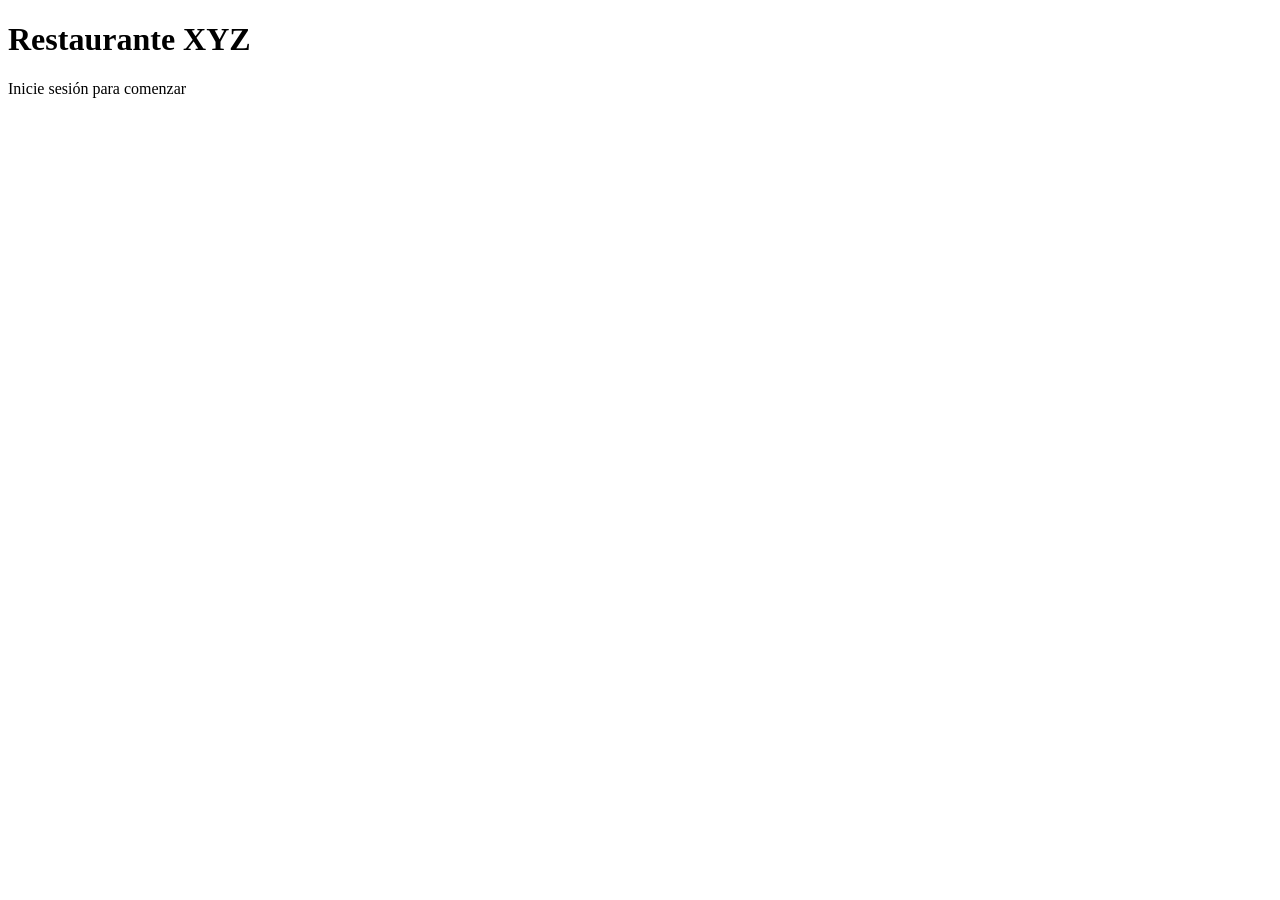
==== paginas/mesas.html @ ae265b96 "TalianaAguirre: [Estructura microservicio auth]" ====
<!DOCTYPE html>
<html lang="en">
<head>
    <meta charset="UTF-8">
    <meta name="viewport" content="width=device-width, initial-scale=1.0">
    <title>Mesas</title>
    <link rel="stylesheet" href="css\general.css">
    <link rel="stylesheet" href="css\mesas.css">
</head>
<body>
    
    <header class="header">
        <h1>Restaurante XYZ</h1>
        <p class="subtitulo"> Inicie sesión para comenzar</p>
    </header>
    
</body>
</html>
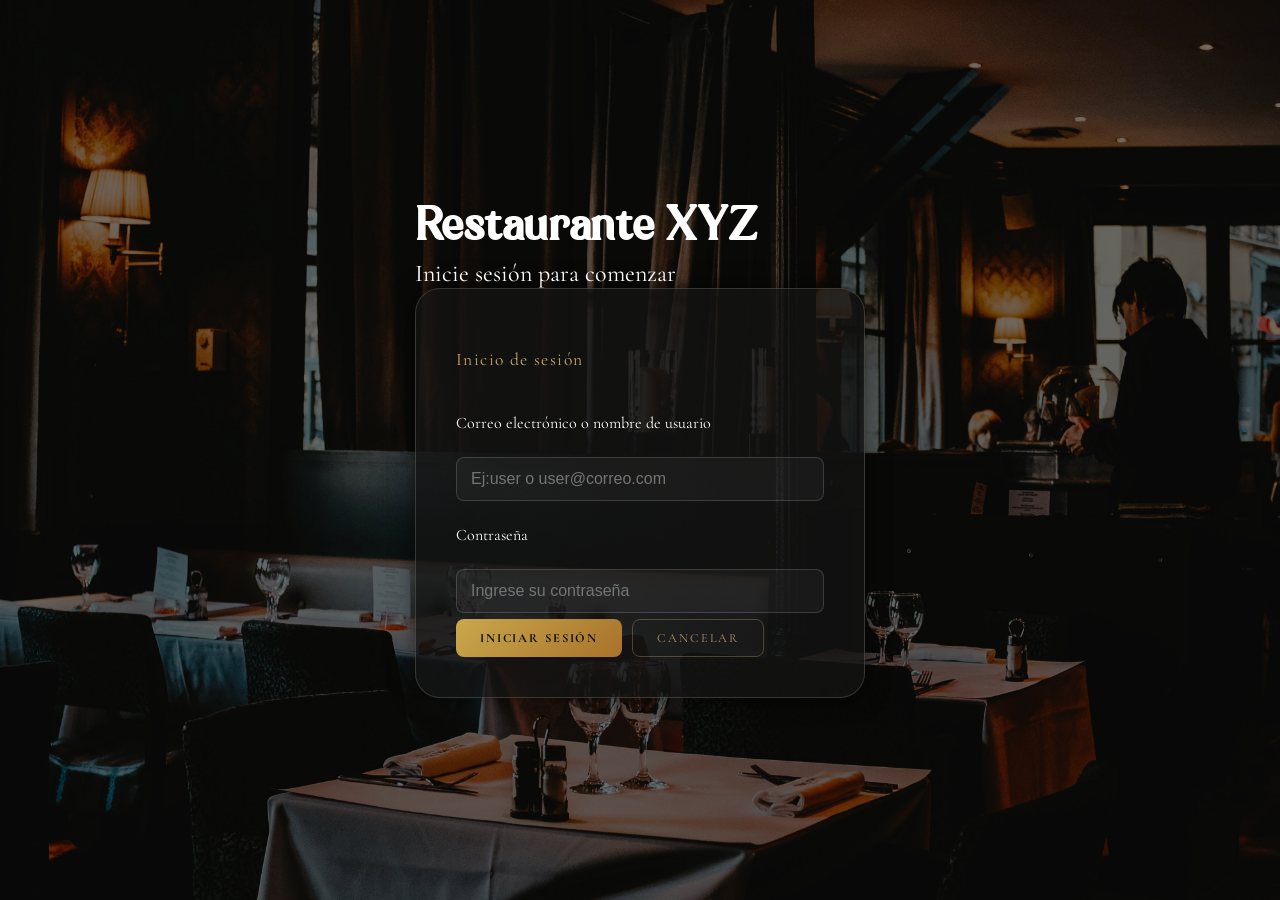
==== commit 38fe3e6d: "TalianaAguirre:[Creación archivos js]" ====
--- a/paginas/mesas.html
+++ b/paginas/mesas.html
@@ -1,18 +1,82 @@
 <!DOCTYPE html>
-<html lang="en">
+<html lang="es">
 <head>
     <meta charset="UTF-8">
     <meta name="viewport" content="width=device-width, initial-scale=1.0">
     <title>Mesas</title>
-    <link rel="stylesheet" href="css\general.css">
-    <link rel="stylesheet" href="css\mesas.css">
+    <link rel="stylesheet" href="../css/general.css">
+    <link rel="stylesheet" href="../css/dashboard.css">
+    <link rel="stylesheet" href="../css/mesas.css">
 </head>
-<body>
-    
-    <header class="header">
-        <h1>Restaurante XYZ</h1>
-        <p class="subtitulo"> Inicie sesión para comenzar</p>
-    </header>
-    
+<body class="interior">
+
+    <nav class="navbar">
+        <span class="navbar-marca">Restaurante XYZ</span>
+        <div class="navbar-links">
+            <a href="mesas.html" class="activo">Mesas</a>
+            <a href="reservas.html">Reservas</a>
+            <a href="productos.html">Productos</a>
+            <a href="pedidos.html">Pedidos</a>
+        </div>
+        <button class="btn-logout" id="btnLogout">Cerrar sesión</button>
+    </nav>
+
+    <main class="pagina-main">
+
+        <div class="pagina-header">
+            <h1>Mesas</h1>
+            <button class="btn-dorado" id="btnNueva">+ Nueva mesa</button>
+        </div>
+
+        <div class="contenido-pagina">
+
+            <form name="mesaForm" class="formulario-interno" id="mesaForm">
+                <h2 class="form-titulo">Guardar mesa</h2>
+                <div class="campo">
+                    <label for="numero">Número de mesa</label>
+                    <input type="text" name="numero" id="numero" placeholder="Ej: Mesa 1">
+                    <p id="msgNumero" class="inputError">Campo obligatorio</p>
+                </div>
+                <div class="campo">
+                    <label for="capacidad">Capacidad</label>
+                    <input type="number" name="capacidad" id="capacidad" placeholder="Ej: 4" min="1">
+                    <p id="msgCapacidad" class="inputError">Campo obligatorio</p>
+                </div>
+                <div class="campo">
+                    <label for="estado">Estado</label>
+                    <select name="estado" id="estado">
+                        <option value="disponible">Disponible</option>
+                        <option value="reservada">Reservada</option>
+                        <option value="ocupada">Ocupada</option>
+                        <option value="fuera_servicio">Fuera de servicio</option>
+                    </select>
+                </div>
+                <div class="botones-form">
+                    <button type="submit" class="btn-dorado">Guardar</button>
+                    <button type="reset" class="btn-outline">Cancelar</button>
+                </div>
+            </form>
+
+            <table id="mesasTB">
+                <thead>
+                    <tr>
+                        <th>Número</th>
+                        <th>Capacidad</th>
+                        <th>Estado</th>
+                        <th>Acciones</th>
+                    </tr>
+                </thead>
+                <tbody>
+                   
+                </tbody>
+            </table>
+
+        </div>
+
+    </main>
+
+    <script src="../js/mesas.js"></script>
+    <script src="../js/mesas_form.js"></script>
+    <script src="../js/dashboard.js"></script>
 </body>
 </html>
--- a/css/general.css
+++ b/css/general.css
@@ -0,0 +1,272 @@
+@import url('https://fonts.googleapis.com/css2?family=Cormorant+Garamond:wght@300;400;600&display=swap');
+@font-face {
+    font-family: 'Klarinda Playful Personal';
+    src: url('../fonts/Klarinda Playful Personal.ttf') format('truetype');
+}
+
+* {
+    margin: 0;
+    padding: 0;
+    box-sizing: border-box;
+}
+
+body {
+    min-height: 100vh;
+    display: flex;
+    flex-direction: column;
+    font-family: 'Cormorant Garamond', serif;
+    color: white;
+}
+
+body.login {
+    background-image: url('../recursos/header.jpg');
+    background-size: cover;
+    background-position: center;
+    background-repeat: no-repeat;
+    background-attachment: fixed;
+    position: relative;
+}
+
+body.login::before {
+    content: '';
+    position: fixed;
+    inset: 0;
+    background: rgba(5, 5, 5, 0.57);
+    z-index: 0;
+}
+
+body.interior {
+    background: #0a0a0a;
+}
+
+/* Navbar */
+.navbar {
+    display: flex;
+    align-items: center;
+    justify-content: space-between;
+    padding: 16px 40px;
+    border-bottom: 1px solid rgba(212, 183, 120, 0.15);
+    background: #0a0a0a;
+    position: sticky;
+    top: 0;
+    z-index: 10;
+}
+
+.navbar-marca {
+    font-family: 'Klarinda Playful Personal', serif;
+    font-size: 1.4rem;
+    color: white;
+}
+
+.navbar-links {
+    display: flex;
+    gap: 32px;
+}
+
+.navbar-links a {
+    color: rgba(255, 255, 255, 0.6);
+    text-decoration: none;
+    font-size: 0.8rem;
+    letter-spacing: 0.15em;
+    text-transform: uppercase;
+    transition: color 0.2s;
+}
+
+.navbar-links a:hover, .navbar-links a.activo {
+    color: rgba(212, 183, 120, 0.9);
+}
+
+.btn-logout {
+    background: none;
+    border: 1px solid rgba(212, 183, 120, 0.3);
+    color: rgba(212, 183, 120, 0.8);
+    padding: 8px 20px;
+    border-radius: 6px;
+    font-family: 'Cormorant Garamond', serif;
+    font-size: 0.8rem;
+    letter-spacing: 0.12em;
+    text-transform: uppercase;
+    cursor: pointer;
+    transition: background 0.2s;
+}
+
+.btn-logout:hover {
+    background: rgba(212, 183, 120, 0.1);
+}
+
+/* Layout páginas internas */
+.pagina-main {
+    flex: 1;
+    padding: 48px 40px;
+    max-width: 1100px;
+    margin: 0 auto;
+    width: 100%;
+}
+
+.pagina-header {
+    display: flex;
+    align-items: center;
+    justify-content: space-between;
+    margin-bottom: 40px;
+}
+
+.pagina-header h1 {
+    font-family: 'Klarinda Playful Personal', serif;
+    font-size: 2.4rem;
+    font-weight: 400;
+    color: white;
+}
+
+.contenido-pagina {
+    display: grid;
+    grid-template-columns: 340px 1fr;
+    gap: 40px;
+    align-items: start;
+}
+
+/* Formulario interno */
+.formulario-interno {
+    background: rgba(255, 255, 255, 0.03);
+    border: 1px solid rgba(212, 183, 120, 0.15);
+    border-radius: 12px;
+    padding: 28px;
+    display: flex;
+    flex-direction: column;
+    gap: 16px;
+}
+
+.form-titulo {
+    font-size: 1.1rem;
+    font-weight: 400;
+    color: rgba(212, 183, 120, 0.9);
+    letter-spacing: 0.08em;
+    margin-bottom: 4px;
+}
+
+.campo {
+    display: flex;
+    flex-direction: column;
+    gap: 6px;
+}
+
+.campo label {
+    font-size: 0.72rem;
+    letter-spacing: 0.15em;
+    text-transform: uppercase;
+    color: rgba(255, 255, 255, 0.5);
+}
+
+.campo input, .campo select {
+    width: 100%;
+    padding: 10px 12px;
+    background: rgba(255, 255, 255, 0.04);
+    border: 1px solid rgba(255, 255, 255, 0.12);
+    border-radius: 8px;
+    color: white;
+    font-family: 'Cormorant Garamond', serif;
+    font-size: 1rem;
+    outline: none;
+    transition: border-color 0.25s, box-shadow 0.25s;
+}
+
+.campo input:focus, .campo select:focus {
+    border-color: rgba(212, 183, 120, 0.7);
+    box-shadow: 0 0 0 3px rgba(212, 183, 120, 0.1);
+}
+
+.campo select option {
+    background: #1a1a1a;
+}
+
+.botones-form {
+    display: flex;
+    gap: 10px;
+    margin-top: 4px;
+}
+
+.btn-dorado {
+    padding: 10px 24px;
+    background: linear-gradient(135deg, #c9a84c, #a8722a);
+    border: none;
+    border-radius: 8px;
+    color: #0c0c0c;
+    font-family: 'Cormorant Garamond', serif;
+    font-size: 0.78rem;
+    font-weight: 700;
+    letter-spacing: 0.15em;
+    text-transform: uppercase;
+    cursor: pointer;
+    transition: opacity 0.2s;
+}
+
+.btn-dorado:hover { opacity: 0.85; }
+
+.btn-outline {
+    padding: 10px 24px;
+    background: none;
+    border: 1px solid rgba(212, 183, 120, 0.3);
+    border-radius: 8px;
+    color: rgba(212, 183, 120, 0.8);
+    font-family: 'Cormorant Garamond', serif;
+    font-size: 0.78rem;
+    letter-spacing: 0.15em;
+    text-transform: uppercase;
+    cursor: pointer;
+    transition: background 0.2s;
+}
+
+.btn-outline:hover { background: rgba(212, 183, 120, 0.08); }
+
+.inputError {
+    font-size: 0.75rem;
+    color: #e07070;
+    display: none;
+}
+
+.inputError.visible { display: block; }
+
+/* Tabla */
+table {
+    width: 100%;
+    border-collapse: collapse;
+    color: white;
+}
+
+thead th {
+    font-size: 0.72rem;
+    letter-spacing: 0.15em;
+    text-transform: uppercase;
+    color: rgba(212, 183, 120, 0.7);
+    padding: 12px 16px;
+    text-align: left;
+    border-bottom: 1px solid rgba(212, 183, 120, 0.15);
+}
+
+tbody td {
+    padding: 14px 16px;
+    font-size: 1rem;
+    border-bottom: 1px solid rgba(255, 255, 255, 0.05);
+    color: rgba(255, 255, 255, 0.85);
+}
+
+tbody tr:hover td {
+    background: rgba(212, 183, 120, 0.04);
+}
+
+tbody button {
+    background: none;
+    border: 1px solid rgba(255, 255, 255, 0.15);
+    color: rgba(255, 255, 255, 0.6);
+    padding: 5px 12px;
+    border-radius: 6px;
+    font-family: 'Cormorant Garamond', serif;
+    font-size: 0.85rem;
+    cursor: pointer;
+    margin-right: 6px;
+    transition: border-color 0.2s, color 0.2s;
+}
+
+tbody button:hover {
+    border-color: rgba(212, 183, 120, 0.5);
+    color: rgba(212, 183, 120, 0.9);
+}
--- a/css/dashboard.css
+++ b/css/dashboard.css
@@ -0,0 +1,137 @@
+body.interior {
+    background: #0a0a0a;
+    background-image: none;
+    color: white;
+    font-family: 'Cormorant Garamond', serif;
+    min-height: 100vh;
+    display: flex;
+    flex-direction: column;
+}
+
+/* Navbar */
+.navbar {
+    display: flex;
+    align-items: center;
+    justify-content: space-between;
+    padding: 16px 40px;
+    border-bottom: 1px solid rgba(212, 183, 120, 0.15);
+    background: #0a0a0a;
+    position: sticky;
+    top: 0;
+    z-index: 10;
+}
+
+.navbar-marca {
+    font-family: 'Klarinda Playful Personal', serif;
+    font-size: 1.4rem;
+    color: white;
+}
+
+.navbar-links {
+    display: flex;
+    gap: 32px;
+}
+
+.navbar-links a {
+    color: rgba(255, 255, 255, 0.6);
+    text-decoration: none;
+    font-size: 0.8rem;
+    letter-spacing: 0.15em;
+    text-transform: uppercase;
+    transition: color 0.2s;
+}
+
+.navbar-links a:hover {
+    color: rgba(212, 183, 120, 0.9);
+}
+
+.btn-logout {
+    background: none;
+    border: 1px solid rgba(212, 183, 120, 0.3);
+    color: rgba(212, 183, 120, 0.8);
+    padding: 8px 20px;
+    border-radius: 6px;
+    font-family: 'Cormorant Garamond', serif;
+    font-size: 0.8rem;
+    letter-spacing: 0.12em;
+    text-transform: uppercase;
+    cursor: pointer;
+    transition: background 0.2s, color 0.2s;
+}
+
+.btn-logout:hover {
+    background: rgba(212, 183, 120, 0.1);
+    color: rgba(212, 183, 120, 1);
+}
+
+/* Dashboard */
+.dashboard-main {
+    flex: 1;
+    padding: 60px 40px;
+    max-width: 1100px;
+    margin: 0 auto;
+    width: 100%;
+}
+
+.dashboard-header {
+    margin-bottom: 56px;
+}
+
+.bienvenida {
+    font-size: 1rem;
+    color: rgba(212, 183, 120, 0.7);
+    letter-spacing: 0.12em;
+    text-transform: uppercase;
+    margin-bottom: 6px;
+}
+
+.dashboard-header h1 {
+    font-family: 'Klarinda Playful Personal', serif;
+    font-size: 3rem;
+    color: white;
+    font-weight: 400;
+}
+
+/* Tarjetas */
+.tarjetas {
+    display: grid;
+    grid-template-columns: repeat(auto-fit, minmax(220px, 1fr));
+    gap: 20px;
+}
+
+.tarjeta {
+    display: block;
+    text-decoration: none;
+    padding: 32px 28px;
+    background: rgba(255, 255, 255, 0.03);
+    border: 1px solid rgba(212, 183, 120, 0.15);
+    border-radius: 12px;
+    color: white;
+    transition: border-color 0.25s, background 0.25s, transform 0.2s;
+}
+
+.tarjeta:hover {
+    border-color: rgba(212, 183, 120, 0.5);
+    background: rgba(212, 183, 120, 0.05);
+    transform: translateY(-3px);
+}
+
+.tarjeta-label {
+    font-size: 0.7rem;
+    letter-spacing: 0.2em;
+    text-transform: uppercase;
+    color: rgba(212, 183, 120, 0.6);
+    margin-bottom: 10px;
+}
+
+.tarjeta h2 {
+    font-size: 1.8rem;
+    font-weight: 400;
+    margin-bottom: 8px;
+}
+
+.tarjeta-desc {
+    font-size: 0.9rem;
+    color: rgba(255, 255, 255, 0.4);
+    line-height: 1.5;
+}
--- a/css/mesas.css
+++ b/css/mesas.css
@@ -0,0 +1,179 @@
+.pagina-main {
+    flex: 1;
+    padding: 48px 40px;
+    max-width: 1100px;
+    margin: 0 auto;
+    width: 100%;
+}
+
+.pagina-header {
+    display: flex;
+    align-items: center;
+    justify-content: space-between;
+    margin-bottom: 40px;
+}
+
+.pagina-header h1 {
+    font-family: 'Klarinda Playful Personal', serif;
+    font-size: 2.4rem;
+    font-weight: 400;
+    color: white;
+}
+
+.contenido-pagina {
+    display: grid;
+    grid-template-columns: 340px 1fr;
+    gap: 40px;
+    align-items: start;
+}
+
+/* Formulario interno */
+.formulario-interno {
+    background: rgba(255,255,255,0.03);
+    border: 1px solid rgba(212,183,120,0.15);
+    border-radius: 12px;
+    padding: 28px;
+    display: flex;
+    flex-direction: column;
+    gap: 16px;
+}
+
+.form-titulo {
+    font-size: 1.1rem;
+    font-weight: 400;
+    color: rgba(212,183,120,0.9);
+    letter-spacing: 0.08em;
+    margin-bottom: 4px;
+}
+
+.campo {
+    display: flex;
+    flex-direction: column;
+    gap: 6px;
+}
+
+.campo label {
+    font-size: 0.72rem;
+    letter-spacing: 0.15em;
+    text-transform: uppercase;
+    color: rgba(255,255,255,0.5);
+}
+
+.campo input, .campo select {
+    width: 100%;
+    padding: 10px 12px;
+    background: rgba(255,255,255,0.04);
+    border: 1px solid rgba(255,255,255,0.12);
+    border-radius: 8px;
+    color: white;
+    font-family: 'Cormorant Garamond', serif;
+    font-size: 1rem;
+    outline: none;
+    transition: border-color 0.25s, box-shadow 0.25s;
+}
+
+.campo input:focus, .campo select:focus {
+    border-color: rgba(212,183,120,0.7);
+    box-shadow: 0 0 0 3px rgba(212,183,120,0.1);
+}
+
+.campo select option {
+    background: #1a1a1a;
+}
+
+.botones-form {
+    display: flex;
+    gap: 10px;
+    margin-top: 4px;
+}
+
+.btn-dorado {
+    padding: 10px 24px;
+    background: linear-gradient(135deg, #c9a84c, #a8722a);
+    border: none;
+    border-radius: 8px;
+    color: #0c0c0c;
+    font-family: 'Cormorant Garamond', serif;
+    font-size: 0.78rem;
+    font-weight: 700;
+    letter-spacing: 0.15em;
+    text-transform: uppercase;
+    cursor: pointer;
+    transition: opacity 0.2s;
+}
+
+.btn-dorado:hover { opacity: 0.85; }
+
+.btn-outline {
+    padding: 10px 24px;
+    background: none;
+    border: 1px solid rgba(212,183,120,0.3);
+    border-radius: 8px;
+    color: rgba(212,183,120,0.8);
+    font-family: 'Cormorant Garamond', serif;
+    font-size: 0.78rem;
+    letter-spacing: 0.15em;
+    text-transform: uppercase;
+    cursor: pointer;
+    transition: background 0.2s;
+}
+
+.btn-outline:hover { background: rgba(212,183,120,0.08); }
+
+.inputError {
+    font-size: 0.75rem;
+    color: #e07070;
+    display: none;
+}
+
+.inputError.visible { display: block; }
+
+/* Tabla */
+table {
+    width: 100%;
+    border-collapse: collapse;
+    color: white;
+}
+
+thead th {
+    font-size: 0.72rem;
+    letter-spacing: 0.15em;
+    text-transform: uppercase;
+    color: rgba(212,183,120,0.7);
+    padding: 12px 16px;
+    text-align: left;
+    border-bottom: 1px solid rgba(212,183,120,0.15);
+}
+
+tbody td {
+    padding: 14px 16px;
+    font-size: 1rem;
+    border-bottom: 1px solid rgba(255,255,255,0.05);
+    color: rgba(255,255,255,0.85);
+}
+
+tbody tr:hover td {
+    background: rgba(212,183,120,0.04);
+}
+
+tbody button {
+    background: none;
+    border: 1px solid rgba(255,255,255,0.15);
+    color: rgba(255,255,255,0.6);
+    padding: 5px 12px;
+    border-radius: 6px;
+    font-family: 'Cormorant Garamond', serif;
+    font-size: 0.85rem;
+    cursor: pointer;
+    margin-right: 6px;
+    transition: border-color 0.2s, color 0.2s;
+}
+
+tbody button:hover {
+    border-color: rgba(212,183,120,0.5);
+    color: rgba(212,183,120,0.9);
+}
+
+.activo {
+    color: rgba(212,183,120,0.9) !important;
+}
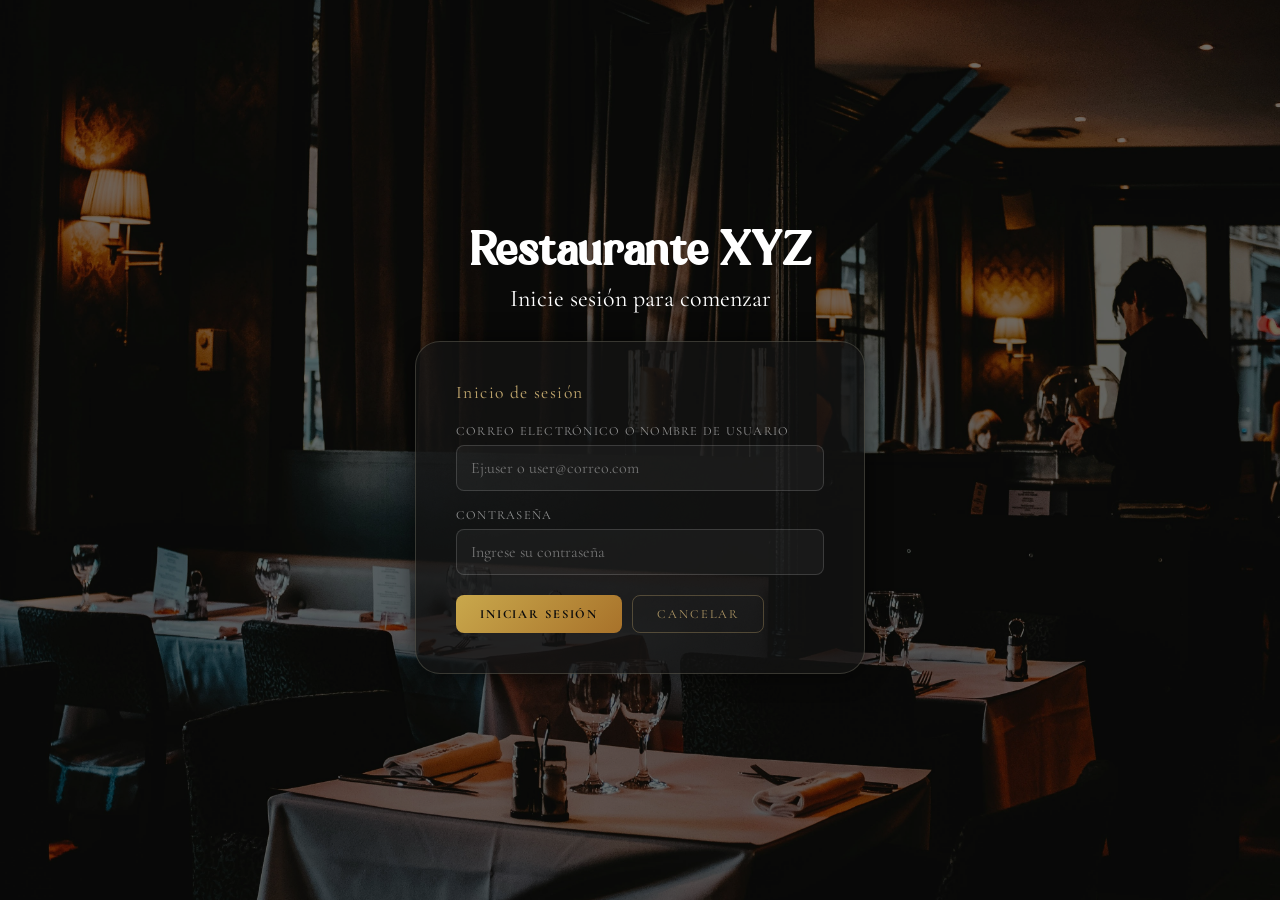
==== commit 31066e62: "TalianaAguirre:[Reorganización de código css]" ====
--- a/paginas/mesas.html
+++ b/paginas/mesas.html
@@ -3,9 +3,8 @@
 <head>
     <meta charset="UTF-8">
     <meta name="viewport" content="width=device-width, initial-scale=1.0">
-    <title>Mesas</title>
+    <title>Mesas — Restaurante XYZ</title>
     <link rel="stylesheet" href="../css/general.css">
-    <link rel="stylesheet" href="../css/dashboard.css">
     <link rel="stylesheet" href="../css/mesas.css">
 </head>
 <body class="interior">
@@ -66,17 +65,17 @@
                         <th>Acciones</th>
                     </tr>
                 </thead>
-                <tbody>
-                   
-                </tbody>
+                <tbody></tbody>
             </table>
 
         </div>
 
     </main>
 
+    <div id="toast" class="toast"></div>
+
     <script src="../js/mesas.js"></script>
     <script src="../js/mesas_form.js"></script>
     <script src="../js/dashboard.js"></script>
 </body>
-</html>+</html>
--- a/css/general.css
+++ b/css/general.css
@@ -4,12 +4,10 @@
     src: url('../fonts/Klarinda Playful Personal.ttf') format('truetype');
 }
 
-* {
-    margin: 0;
-    padding: 0;
-    box-sizing: border-box;
-}
-
+/* ─── Reset ─────────────────────────────────────────── */
+* { margin: 0; padding: 0; box-sizing: border-box; }
+
+/* ─── Base ──────────────────────────────────────────── */
 body {
     min-height: 100vh;
     display: flex;
@@ -26,60 +24,49 @@
     background-attachment: fixed;
     position: relative;
 }
-
 body.login::before {
     content: '';
     position: fixed;
     inset: 0;
-    background: rgba(5, 5, 5, 0.57);
+    background: rgba(5,5,5,0.57);
     z-index: 0;
 }
 
-body.interior {
-    background: #0a0a0a;
-}
-
-/* Navbar */
+body.interior { background: #0a0a0a; }
+
+/* ─── Navbar ─────────────────────────────────────────── */
 .navbar {
     display: flex;
     align-items: center;
     justify-content: space-between;
     padding: 16px 40px;
-    border-bottom: 1px solid rgba(212, 183, 120, 0.15);
+    border-bottom: 1px solid rgba(212,183,120,0.15);
     background: #0a0a0a;
     position: sticky;
     top: 0;
     z-index: 10;
 }
-
 .navbar-marca {
     font-family: 'Klarinda Playful Personal', serif;
     font-size: 1.4rem;
     color: white;
 }
-
-.navbar-links {
-    display: flex;
-    gap: 32px;
-}
-
+.navbar-links { display: flex; gap: 32px; }
 .navbar-links a {
-    color: rgba(255, 255, 255, 0.6);
+    color: rgba(255,255,255,0.6);
     text-decoration: none;
     font-size: 0.8rem;
     letter-spacing: 0.15em;
     text-transform: uppercase;
     transition: color 0.2s;
 }
-
-.navbar-links a:hover, .navbar-links a.activo {
-    color: rgba(212, 183, 120, 0.9);
-}
+.navbar-links a:hover,
+.navbar-links a.activo { color: rgba(212,183,120,0.9); }
 
 .btn-logout {
     background: none;
-    border: 1px solid rgba(212, 183, 120, 0.3);
-    color: rgba(212, 183, 120, 0.8);
+    border: 1px solid rgba(212,183,120,0.3);
+    color: rgba(212,183,120,0.8);
     padding: 8px 20px;
     border-radius: 6px;
     font-family: 'Cormorant Garamond', serif;
@@ -89,12 +76,9 @@
     cursor: pointer;
     transition: background 0.2s;
 }
-
-.btn-logout:hover {
-    background: rgba(212, 183, 120, 0.1);
-}
-
-/* Layout páginas internas */
+.btn-logout:hover { background: rgba(212,183,120,0.1); }
+
+/* ─── Page layout ────────────────────────────────────── */
 .pagina-main {
     flex: 1;
     padding: 48px 40px;
@@ -102,21 +86,18 @@
     margin: 0 auto;
     width: 100%;
 }
-
 .pagina-header {
     display: flex;
     align-items: center;
     justify-content: space-between;
     margin-bottom: 40px;
 }
-
 .pagina-header h1 {
     font-family: 'Klarinda Playful Personal', serif;
     font-size: 2.4rem;
     font-weight: 400;
     color: white;
 }
-
 .contenido-pagina {
     display: grid;
     grid-template-columns: 340px 1fr;
@@ -124,43 +105,37 @@
     align-items: start;
 }
 
-/* Formulario interno */
+/* ─── Shared form (interior) ─────────────────────────── */
 .formulario-interno {
-    background: rgba(255, 255, 255, 0.03);
-    border: 1px solid rgba(212, 183, 120, 0.15);
+    background: rgba(255,255,255,0.03);
+    border: 1px solid rgba(212,183,120,0.15);
     border-radius: 12px;
     padding: 28px;
     display: flex;
     flex-direction: column;
     gap: 16px;
 }
-
 .form-titulo {
     font-size: 1.1rem;
     font-weight: 400;
-    color: rgba(212, 183, 120, 0.9);
+    color: rgba(212,183,120,0.9);
     letter-spacing: 0.08em;
     margin-bottom: 4px;
 }
-
-.campo {
-    display: flex;
-    flex-direction: column;
-    gap: 6px;
-}
-
+.campo { display: flex; flex-direction: column; gap: 6px; }
 .campo label {
     font-size: 0.72rem;
     letter-spacing: 0.15em;
     text-transform: uppercase;
-    color: rgba(255, 255, 255, 0.5);
-}
-
-.campo input, .campo select {
+    color: rgba(255,255,255,0.5);
+}
+.campo input,
+.campo select,
+.campo textarea {
     width: 100%;
     padding: 10px 12px;
-    background: rgba(255, 255, 255, 0.04);
-    border: 1px solid rgba(255, 255, 255, 0.12);
+    background: rgba(255,255,255,0.04);
+    border: 1px solid rgba(255,255,255,0.12);
     border-radius: 8px;
     color: white;
     font-family: 'Cormorant Garamond', serif;
@@ -168,22 +143,21 @@
     outline: none;
     transition: border-color 0.25s, box-shadow 0.25s;
 }
-
-.campo input:focus, .campo select:focus {
-    border-color: rgba(212, 183, 120, 0.7);
-    box-shadow: 0 0 0 3px rgba(212, 183, 120, 0.1);
-}
-
-.campo select option {
-    background: #1a1a1a;
-}
-
-.botones-form {
-    display: flex;
-    gap: 10px;
-    margin-top: 4px;
-}
-
+.campo textarea {
+    resize: vertical;
+    min-height: 72px;
+}
+.campo input:focus,
+.campo select:focus,
+.campo textarea:focus {
+    border-color: rgba(212,183,120,0.7);
+    box-shadow: 0 0 0 3px rgba(212,183,120,0.1);
+}
+.campo select option { background: #1a1a1a; }
+
+.botones-form { display: flex; gap: 10px; margin-top: 4px; }
+
+/* ─── Buttons ────────────────────────────────────────── */
 .btn-dorado {
     padding: 10px 24px;
     background: linear-gradient(135deg, #c9a84c, #a8722a);
@@ -198,15 +172,14 @@
     cursor: pointer;
     transition: opacity 0.2s;
 }
-
 .btn-dorado:hover { opacity: 0.85; }
 
 .btn-outline {
     padding: 10px 24px;
     background: none;
-    border: 1px solid rgba(212, 183, 120, 0.3);
-    border-radius: 8px;
-    color: rgba(212, 183, 120, 0.8);
+    border: 1px solid rgba(212,183,120,0.3);
+    border-radius: 8px;
+    color: rgba(212,183,120,0.8);
     font-family: 'Cormorant Garamond', serif;
     font-size: 0.78rem;
     letter-spacing: 0.15em;
@@ -214,49 +187,39 @@
     cursor: pointer;
     transition: background 0.2s;
 }
-
-.btn-outline:hover { background: rgba(212, 183, 120, 0.08); }
-
+.btn-outline:hover { background: rgba(212,183,120,0.08); }
+
+/* ─── Validation messages ────────────────────────────── */
 .inputError {
     font-size: 0.75rem;
     color: #e07070;
     display: none;
-}
-
+    margin-top: 2px;
+}
 .inputError.visible { display: block; }
 
-/* Tabla */
-table {
-    width: 100%;
-    border-collapse: collapse;
-    color: white;
-}
-
+/* ─── Table ──────────────────────────────────────────── */
+table { width: 100%; border-collapse: collapse; color: white; }
 thead th {
     font-size: 0.72rem;
     letter-spacing: 0.15em;
     text-transform: uppercase;
-    color: rgba(212, 183, 120, 0.7);
+    color: rgba(212,183,120,0.7);
     padding: 12px 16px;
     text-align: left;
-    border-bottom: 1px solid rgba(212, 183, 120, 0.15);
-}
-
+    border-bottom: 1px solid rgba(212,183,120,0.15);
+}
 tbody td {
     padding: 14px 16px;
     font-size: 1rem;
-    border-bottom: 1px solid rgba(255, 255, 255, 0.05);
-    color: rgba(255, 255, 255, 0.85);
-}
-
-tbody tr:hover td {
-    background: rgba(212, 183, 120, 0.04);
-}
-
+    border-bottom: 1px solid rgba(255,255,255,0.05);
+    color: rgba(255,255,255,0.85);
+}
+tbody tr:hover td { background: rgba(212,183,120,0.04); }
 tbody button {
     background: none;
-    border: 1px solid rgba(255, 255, 255, 0.15);
-    color: rgba(255, 255, 255, 0.6);
+    border: 1px solid rgba(255,255,255,0.15);
+    color: rgba(255,255,255,0.6);
     padding: 5px 12px;
     border-radius: 6px;
     font-family: 'Cormorant Garamond', serif;
@@ -265,8 +228,68 @@
     margin-right: 6px;
     transition: border-color 0.2s, color 0.2s;
 }
-
 tbody button:hover {
-    border-color: rgba(212, 183, 120, 0.5);
-    color: rgba(212, 183, 120, 0.9);
-}+    border-color: rgba(212,183,120,0.5);
+    color: rgba(212,183,120,0.9);
+}
+
+/* ─── Status badges ──────────────────────────────────── */
+.badge {
+    display: inline-block;
+    padding: 3px 10px;
+    border-radius: 20px;
+    font-size: 0.75rem;
+    letter-spacing: 0.08em;
+    text-transform: uppercase;
+    font-weight: 600;
+}
+.badge-disponible  { background: rgba(80,180,100,0.15); color: #6fcf82; border: 1px solid rgba(80,180,100,0.3); }
+.badge-reservada   { background: rgba(212,183,120,0.12); color: #d4b778; border: 1px solid rgba(212,183,120,0.3); }
+.badge-ocupada     { background: rgba(220,100,80,0.12); color: #e07060; border: 1px solid rgba(220,100,80,0.3); }
+.badge-fuera_servicio { background: rgba(120,120,120,0.15); color: #888; border: 1px solid rgba(120,120,120,0.3); }
+.badge-pendiente   { background: rgba(212,183,120,0.12); color: #d4b778; border: 1px solid rgba(212,183,120,0.3); }
+.badge-confirmada  { background: rgba(80,180,100,0.15); color: #6fcf82; border: 1px solid rgba(80,180,100,0.3); }
+.badge-cancelada   { background: rgba(220,100,80,0.12); color: #e07060; border: 1px solid rgba(220,100,80,0.3); }
+.badge-finalizada  { background: rgba(120,120,120,0.15); color: #888; border: 1px solid rgba(120,120,120,0.3); }
+
+/* ─── Toast notification ─────────────────────────────── */
+.toast {
+    position: fixed;
+    bottom: 32px;
+    right: 32px;
+    padding: 14px 24px;
+    border-radius: 10px;
+    font-size: 0.9rem;
+    letter-spacing: 0.05em;
+    z-index: 999;
+    opacity: 0;
+    transform: translateY(12px);
+    transition: opacity 0.3s, transform 0.3s;
+    pointer-events: none;
+}
+.toast.visible { opacity: 1; transform: translateY(0); }
+.toast-ok   { background: rgba(30,30,30,0.95); border: 1px solid rgba(80,180,100,0.4); color: #6fcf82; }
+.toast-err  { background: rgba(30,30,30,0.95); border: 1px solid rgba(220,100,80,0.4); color: #e07060; }
+
+/* ─── Filter bar ─────────────────────────────────────── */
+.filtros {
+    display: flex;
+    gap: 12px;
+    margin-bottom: 20px;
+    flex-wrap: wrap;
+}
+.filtros input,
+.filtros select {
+    padding: 8px 12px;
+    background: rgba(255,255,255,0.04);
+    border: 1px solid rgba(255,255,255,0.12);
+    border-radius: 8px;
+    color: white;
+    font-family: 'Cormorant Garamond', serif;
+    font-size: 0.95rem;
+    outline: none;
+    transition: border-color 0.2s;
+}
+.filtros input:focus,
+.filtros select:focus { border-color: rgba(212,183,120,0.5); }
+.filtros select option { background: #1a1a1a; }
--- a/css/mesas.css
+++ b/css/mesas.css
@@ -1,179 +1,2 @@
-.pagina-main {
-    flex: 1;
-    padding: 48px 40px;
-    max-width: 1100px;
-    margin: 0 auto;
-    width: 100%;
-}
-
-.pagina-header {
-    display: flex;
-    align-items: center;
-    justify-content: space-between;
-    margin-bottom: 40px;
-}
-
-.pagina-header h1 {
-    font-family: 'Klarinda Playful Personal', serif;
-    font-size: 2.4rem;
-    font-weight: 400;
-    color: white;
-}
-
-.contenido-pagina {
-    display: grid;
-    grid-template-columns: 340px 1fr;
-    gap: 40px;
-    align-items: start;
-}
-
-/* Formulario interno */
-.formulario-interno {
-    background: rgba(255,255,255,0.03);
-    border: 1px solid rgba(212,183,120,0.15);
-    border-radius: 12px;
-    padding: 28px;
-    display: flex;
-    flex-direction: column;
-    gap: 16px;
-}
-
-.form-titulo {
-    font-size: 1.1rem;
-    font-weight: 400;
-    color: rgba(212,183,120,0.9);
-    letter-spacing: 0.08em;
-    margin-bottom: 4px;
-}
-
-.campo {
-    display: flex;
-    flex-direction: column;
-    gap: 6px;
-}
-
-.campo label {
-    font-size: 0.72rem;
-    letter-spacing: 0.15em;
-    text-transform: uppercase;
-    color: rgba(255,255,255,0.5);
-}
-
-.campo input, .campo select {
-    width: 100%;
-    padding: 10px 12px;
-    background: rgba(255,255,255,0.04);
-    border: 1px solid rgba(255,255,255,0.12);
-    border-radius: 8px;
-    color: white;
-    font-family: 'Cormorant Garamond', serif;
-    font-size: 1rem;
-    outline: none;
-    transition: border-color 0.25s, box-shadow 0.25s;
-}
-
-.campo input:focus, .campo select:focus {
-    border-color: rgba(212,183,120,0.7);
-    box-shadow: 0 0 0 3px rgba(212,183,120,0.1);
-}
-
-.campo select option {
-    background: #1a1a1a;
-}
-
-.botones-form {
-    display: flex;
-    gap: 10px;
-    margin-top: 4px;
-}
-
-.btn-dorado {
-    padding: 10px 24px;
-    background: linear-gradient(135deg, #c9a84c, #a8722a);
-    border: none;
-    border-radius: 8px;
-    color: #0c0c0c;
-    font-family: 'Cormorant Garamond', serif;
-    font-size: 0.78rem;
-    font-weight: 700;
-    letter-spacing: 0.15em;
-    text-transform: uppercase;
-    cursor: pointer;
-    transition: opacity 0.2s;
-}
-
-.btn-dorado:hover { opacity: 0.85; }
-
-.btn-outline {
-    padding: 10px 24px;
-    background: none;
-    border: 1px solid rgba(212,183,120,0.3);
-    border-radius: 8px;
-    color: rgba(212,183,120,0.8);
-    font-family: 'Cormorant Garamond', serif;
-    font-size: 0.78rem;
-    letter-spacing: 0.15em;
-    text-transform: uppercase;
-    cursor: pointer;
-    transition: background 0.2s;
-}
-
-.btn-outline:hover { background: rgba(212,183,120,0.08); }
-
-.inputError {
-    font-size: 0.75rem;
-    color: #e07070;
-    display: none;
-}
-
-.inputError.visible { display: block; }
-
-/* Tabla */
-table {
-    width: 100%;
-    border-collapse: collapse;
-    color: white;
-}
-
-thead th {
-    font-size: 0.72rem;
-    letter-spacing: 0.15em;
-    text-transform: uppercase;
-    color: rgba(212,183,120,0.7);
-    padding: 12px 16px;
-    text-align: left;
-    border-bottom: 1px solid rgba(212,183,120,0.15);
-}
-
-tbody td {
-    padding: 14px 16px;
-    font-size: 1rem;
-    border-bottom: 1px solid rgba(255,255,255,0.05);
-    color: rgba(255,255,255,0.85);
-}
-
-tbody tr:hover td {
-    background: rgba(212,183,120,0.04);
-}
-
-tbody button {
-    background: none;
-    border: 1px solid rgba(255,255,255,0.15);
-    color: rgba(255,255,255,0.6);
-    padding: 5px 12px;
-    border-radius: 6px;
-    font-family: 'Cormorant Garamond', serif;
-    font-size: 0.85rem;
-    cursor: pointer;
-    margin-right: 6px;
-    transition: border-color 0.2s, color 0.2s;
-}
-
-tbody button:hover {
-    border-color: rgba(212,183,120,0.5);
-    color: rgba(212,183,120,0.9);
-}
-
-.activo {
-    color: rgba(212,183,120,0.9) !important;
-}+/* ── Mesas page — page-specific only ── */
+/* All shared styles live in general.css */
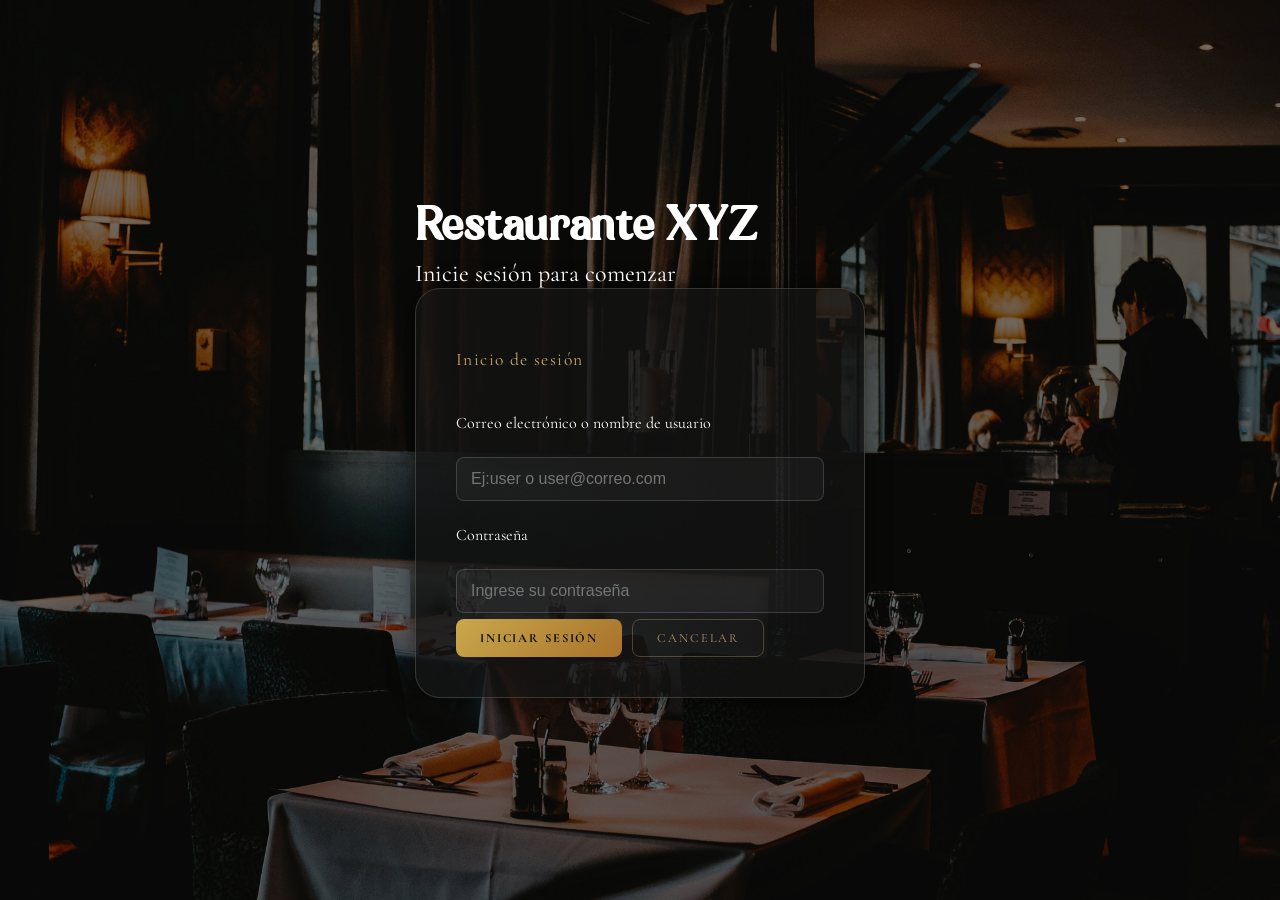
==== commit 7b93efe9: "TalianaAguirre: [Corrección del dashboard y creación de reservas]" ====
--- a/paginas/mesas.html
+++ b/paginas/mesas.html
@@ -3,8 +3,9 @@
 <head>
     <meta charset="UTF-8">
     <meta name="viewport" content="width=device-width, initial-scale=1.0">
-    <title>Mesas — Restaurante XYZ</title>
+    <title>Mesas</title>
     <link rel="stylesheet" href="../css/general.css">
+    <link rel="stylesheet" href="../css/dashboard.css">
     <link rel="stylesheet" href="../css/mesas.css">
 </head>
 <body class="interior">
@@ -65,17 +66,17 @@
                         <th>Acciones</th>
                     </tr>
                 </thead>
-                <tbody></tbody>
+                <tbody>
+                   
+                </tbody>
             </table>
 
         </div>
 
     </main>
 
-    <div id="toast" class="toast"></div>
-
     <script src="../js/mesas.js"></script>
     <script src="../js/mesas_form.js"></script>
     <script src="../js/dashboard.js"></script>
 </body>
-</html>
+</html>
--- a/css/general.css
+++ b/css/general.css
@@ -4,10 +4,12 @@
     src: url('../fonts/Klarinda Playful Personal.ttf') format('truetype');
 }
 
-/* ─── Reset ─────────────────────────────────────────── */
-* { margin: 0; padding: 0; box-sizing: border-box; }
-
-/* ─── Base ──────────────────────────────────────────── */
+* {
+    margin: 0;
+    padding: 0;
+    box-sizing: border-box;
+}
+
 body {
     min-height: 100vh;
     display: flex;
@@ -24,49 +26,60 @@
     background-attachment: fixed;
     position: relative;
 }
+
 body.login::before {
     content: '';
     position: fixed;
     inset: 0;
-    background: rgba(5,5,5,0.57);
+    background: rgba(5, 5, 5, 0.57);
     z-index: 0;
 }
 
-body.interior { background: #0a0a0a; }
-
-/* ─── Navbar ─────────────────────────────────────────── */
+body.interior {
+    background: #0a0a0a;
+}
+
+/* Navbar */
 .navbar {
     display: flex;
     align-items: center;
     justify-content: space-between;
     padding: 16px 40px;
-    border-bottom: 1px solid rgba(212,183,120,0.15);
+    border-bottom: 1px solid rgba(212, 183, 120, 0.15);
     background: #0a0a0a;
     position: sticky;
     top: 0;
     z-index: 10;
 }
+
 .navbar-marca {
     font-family: 'Klarinda Playful Personal', serif;
     font-size: 1.4rem;
     color: white;
 }
-.navbar-links { display: flex; gap: 32px; }
+
+.navbar-links {
+    display: flex;
+    gap: 32px;
+}
+
 .navbar-links a {
-    color: rgba(255,255,255,0.6);
+    color: rgba(255, 255, 255, 0.6);
     text-decoration: none;
     font-size: 0.8rem;
     letter-spacing: 0.15em;
     text-transform: uppercase;
     transition: color 0.2s;
 }
-.navbar-links a:hover,
-.navbar-links a.activo { color: rgba(212,183,120,0.9); }
+
+.navbar-links a:hover, .navbar-links a.activo {
+    color: rgba(212, 183, 120, 0.9);
+}
 
 .btn-logout {
     background: none;
-    border: 1px solid rgba(212,183,120,0.3);
-    color: rgba(212,183,120,0.8);
+    border: 1px solid rgba(212, 183, 120, 0.3);
+    color: rgba(212, 183, 120, 0.8);
     padding: 8px 20px;
     border-radius: 6px;
     font-family: 'Cormorant Garamond', serif;
@@ -76,9 +89,12 @@
     cursor: pointer;
     transition: background 0.2s;
 }
-.btn-logout:hover { background: rgba(212,183,120,0.1); }
-
-/* ─── Page layout ────────────────────────────────────── */
+
+.btn-logout:hover {
+    background: rgba(212, 183, 120, 0.1);
+}
+
+/* Layout páginas internas */
 .pagina-main {
     flex: 1;
     padding: 48px 40px;
@@ -86,18 +102,21 @@
     margin: 0 auto;
     width: 100%;
 }
+
 .pagina-header {
     display: flex;
     align-items: center;
     justify-content: space-between;
     margin-bottom: 40px;
 }
+
 .pagina-header h1 {
     font-family: 'Klarinda Playful Personal', serif;
     font-size: 2.4rem;
     font-weight: 400;
     color: white;
 }
+
 .contenido-pagina {
     display: grid;
     grid-template-columns: 340px 1fr;
@@ -105,37 +124,43 @@
     align-items: start;
 }
 
-/* ─── Shared form (interior) ─────────────────────────── */
+/* Formulario interno */
 .formulario-interno {
-    background: rgba(255,255,255,0.03);
-    border: 1px solid rgba(212,183,120,0.15);
+    background: rgba(255, 255, 255, 0.03);
+    border: 1px solid rgba(212, 183, 120, 0.15);
     border-radius: 12px;
     padding: 28px;
     display: flex;
     flex-direction: column;
     gap: 16px;
 }
+
 .form-titulo {
     font-size: 1.1rem;
     font-weight: 400;
-    color: rgba(212,183,120,0.9);
+    color: rgba(212, 183, 120, 0.9);
     letter-spacing: 0.08em;
     margin-bottom: 4px;
 }
-.campo { display: flex; flex-direction: column; gap: 6px; }
+
+.campo {
+    display: flex;
+    flex-direction: column;
+    gap: 6px;
+}
+
 .campo label {
     font-size: 0.72rem;
     letter-spacing: 0.15em;
     text-transform: uppercase;
-    color: rgba(255,255,255,0.5);
-}
-.campo input,
-.campo select,
-.campo textarea {
+    color: rgba(255, 255, 255, 0.5);
+}
+
+.campo input, .campo select {
     width: 100%;
     padding: 10px 12px;
-    background: rgba(255,255,255,0.04);
-    border: 1px solid rgba(255,255,255,0.12);
+    background: rgba(255, 255, 255, 0.04);
+    border: 1px solid rgba(255, 255, 255, 0.12);
     border-radius: 8px;
     color: white;
     font-family: 'Cormorant Garamond', serif;
@@ -143,21 +168,22 @@
     outline: none;
     transition: border-color 0.25s, box-shadow 0.25s;
 }
-.campo textarea {
-    resize: vertical;
-    min-height: 72px;
-}
-.campo input:focus,
-.campo select:focus,
-.campo textarea:focus {
-    border-color: rgba(212,183,120,0.7);
-    box-shadow: 0 0 0 3px rgba(212,183,120,0.1);
-}
-.campo select option { background: #1a1a1a; }
-
-.botones-form { display: flex; gap: 10px; margin-top: 4px; }
-
-/* ─── Buttons ────────────────────────────────────────── */
+
+.campo input:focus, .campo select:focus {
+    border-color: rgba(212, 183, 120, 0.7);
+    box-shadow: 0 0 0 3px rgba(212, 183, 120, 0.1);
+}
+
+.campo select option {
+    background: #1a1a1a;
+}
+
+.botones-form {
+    display: flex;
+    gap: 10px;
+    margin-top: 4px;
+}
+
 .btn-dorado {
     padding: 10px 24px;
     background: linear-gradient(135deg, #c9a84c, #a8722a);
@@ -172,14 +198,15 @@
     cursor: pointer;
     transition: opacity 0.2s;
 }
+
 .btn-dorado:hover { opacity: 0.85; }
 
 .btn-outline {
     padding: 10px 24px;
     background: none;
-    border: 1px solid rgba(212,183,120,0.3);
+    border: 1px solid rgba(212, 183, 120, 0.3);
     border-radius: 8px;
-    color: rgba(212,183,120,0.8);
+    color: rgba(212, 183, 120, 0.8);
     font-family: 'Cormorant Garamond', serif;
     font-size: 0.78rem;
     letter-spacing: 0.15em;
@@ -187,39 +214,49 @@
     cursor: pointer;
     transition: background 0.2s;
 }
-.btn-outline:hover { background: rgba(212,183,120,0.08); }
-
-/* ─── Validation messages ────────────────────────────── */
+
+.btn-outline:hover { background: rgba(212, 183, 120, 0.08); }
+
 .inputError {
     font-size: 0.75rem;
     color: #e07070;
     display: none;
-    margin-top: 2px;
-}
+}
+
 .inputError.visible { display: block; }
 
-/* ─── Table ──────────────────────────────────────────── */
-table { width: 100%; border-collapse: collapse; color: white; }
+/* Tabla */
+table {
+    width: 100%;
+    border-collapse: collapse;
+    color: white;
+}
+
 thead th {
     font-size: 0.72rem;
     letter-spacing: 0.15em;
     text-transform: uppercase;
-    color: rgba(212,183,120,0.7);
+    color: rgba(212, 183, 120, 0.7);
     padding: 12px 16px;
     text-align: left;
-    border-bottom: 1px solid rgba(212,183,120,0.15);
-}
+    border-bottom: 1px solid rgba(212, 183, 120, 0.15);
+}
+
 tbody td {
     padding: 14px 16px;
     font-size: 1rem;
-    border-bottom: 1px solid rgba(255,255,255,0.05);
-    color: rgba(255,255,255,0.85);
-}
-tbody tr:hover td { background: rgba(212,183,120,0.04); }
+    border-bottom: 1px solid rgba(255, 255, 255, 0.05);
+    color: rgba(255, 255, 255, 0.85);
+}
+
+tbody tr:hover td {
+    background: rgba(212, 183, 120, 0.04);
+}
+
 tbody button {
     background: none;
-    border: 1px solid rgba(255,255,255,0.15);
-    color: rgba(255,255,255,0.6);
+    border: 1px solid rgba(255, 255, 255, 0.15);
+    color: rgba(255, 255, 255, 0.6);
     padding: 5px 12px;
     border-radius: 6px;
     font-family: 'Cormorant Garamond', serif;
@@ -228,68 +265,8 @@
     margin-right: 6px;
     transition: border-color 0.2s, color 0.2s;
 }
+
 tbody button:hover {
-    border-color: rgba(212,183,120,0.5);
-    color: rgba(212,183,120,0.9);
-}
-
-/* ─── Status badges ──────────────────────────────────── */
-.badge {
-    display: inline-block;
-    padding: 3px 10px;
-    border-radius: 20px;
-    font-size: 0.75rem;
-    letter-spacing: 0.08em;
-    text-transform: uppercase;
-    font-weight: 600;
-}
-.badge-disponible  { background: rgba(80,180,100,0.15); color: #6fcf82; border: 1px solid rgba(80,180,100,0.3); }
-.badge-reservada   { background: rgba(212,183,120,0.12); color: #d4b778; border: 1px solid rgba(212,183,120,0.3); }
-.badge-ocupada     { background: rgba(220,100,80,0.12); color: #e07060; border: 1px solid rgba(220,100,80,0.3); }
-.badge-fuera_servicio { background: rgba(120,120,120,0.15); color: #888; border: 1px solid rgba(120,120,120,0.3); }
-.badge-pendiente   { background: rgba(212,183,120,0.12); color: #d4b778; border: 1px solid rgba(212,183,120,0.3); }
-.badge-confirmada  { background: rgba(80,180,100,0.15); color: #6fcf82; border: 1px solid rgba(80,180,100,0.3); }
-.badge-cancelada   { background: rgba(220,100,80,0.12); color: #e07060; border: 1px solid rgba(220,100,80,0.3); }
-.badge-finalizada  { background: rgba(120,120,120,0.15); color: #888; border: 1px solid rgba(120,120,120,0.3); }
-
-/* ─── Toast notification ─────────────────────────────── */
-.toast {
-    position: fixed;
-    bottom: 32px;
-    right: 32px;
-    padding: 14px 24px;
-    border-radius: 10px;
-    font-size: 0.9rem;
-    letter-spacing: 0.05em;
-    z-index: 999;
-    opacity: 0;
-    transform: translateY(12px);
-    transition: opacity 0.3s, transform 0.3s;
-    pointer-events: none;
-}
-.toast.visible { opacity: 1; transform: translateY(0); }
-.toast-ok   { background: rgba(30,30,30,0.95); border: 1px solid rgba(80,180,100,0.4); color: #6fcf82; }
-.toast-err  { background: rgba(30,30,30,0.95); border: 1px solid rgba(220,100,80,0.4); color: #e07060; }
-
-/* ─── Filter bar ─────────────────────────────────────── */
-.filtros {
-    display: flex;
-    gap: 12px;
-    margin-bottom: 20px;
-    flex-wrap: wrap;
-}
-.filtros input,
-.filtros select {
-    padding: 8px 12px;
-    background: rgba(255,255,255,0.04);
-    border: 1px solid rgba(255,255,255,0.12);
-    border-radius: 8px;
-    color: white;
-    font-family: 'Cormorant Garamond', serif;
-    font-size: 0.95rem;
-    outline: none;
-    transition: border-color 0.2s;
-}
-.filtros input:focus,
-.filtros select:focus { border-color: rgba(212,183,120,0.5); }
-.filtros select option { background: #1a1a1a; }
+    border-color: rgba(212, 183, 120, 0.5);
+    color: rgba(212, 183, 120, 0.9);
+}
--- a/css/dashboard.css
+++ b/css/dashboard.css
@@ -0,0 +1,137 @@
+body.interior {
+    background: #0a0a0a;
+    background-image: none;
+    color: white;
+    font-family: 'Cormorant Garamond', serif;
+    min-height: 100vh;
+    display: flex;
+    flex-direction: column;
+}
+
+/* Navbar */
+.navbar {
+    display: flex;
+    align-items: center;
+    justify-content: space-between;
+    padding: 16px 40px;
+    border-bottom: 1px solid rgba(212, 183, 120, 0.15);
+    background: #0a0a0a;
+    position: sticky;
+    top: 0;
+    z-index: 10;
+}
+
+.navbar-marca {
+    font-family: 'Klarinda Playful Personal', serif;
+    font-size: 1.4rem;
+    color: white;
+}
+
+.navbar-links {
+    display: flex;
+    gap: 32px;
+}
+
+.navbar-links a {
+    color: rgba(255, 255, 255, 0.6);
+    text-decoration: none;
+    font-size: 0.8rem;
+    letter-spacing: 0.15em;
+    text-transform: uppercase;
+    transition: color 0.2s;
+}
+
+.navbar-links a:hover {
+    color: rgba(212, 183, 120, 0.9);
+}
+
+.btn-logout {
+    background: none;
+    border: 1px solid rgba(212, 183, 120, 0.3);
+    color: rgba(212, 183, 120, 0.8);
+    padding: 8px 20px;
+    border-radius: 6px;
+    font-family: 'Cormorant Garamond', serif;
+    font-size: 0.8rem;
+    letter-spacing: 0.12em;
+    text-transform: uppercase;
+    cursor: pointer;
+    transition: background 0.2s, color 0.2s;
+}
+
+.btn-logout:hover {
+    background: rgba(212, 183, 120, 0.1);
+    color: rgba(212, 183, 120, 1);
+}
+
+/* Dashboard */
+.dashboard-main {
+    flex: 1;
+    padding: 60px 40px;
+    max-width: 1100px;
+    margin: 0 auto;
+    width: 100%;
+}
+
+.dashboard-header {
+    margin-bottom: 56px;
+}
+
+.bienvenida {
+    font-size: 1rem;
+    color: rgba(212, 183, 120, 0.7);
+    letter-spacing: 0.12em;
+    text-transform: uppercase;
+    margin-bottom: 6px;
+}
+
+.dashboard-header h1 {
+    font-family: 'Klarinda Playful Personal', serif;
+    font-size: 3rem;
+    color: white;
+    font-weight: 400;
+}
+
+/* Tarjetas */
+.tarjetas {
+    display: grid;
+    grid-template-columns: repeat(auto-fit, minmax(220px, 1fr));
+    gap: 20px;
+}
+
+.tarjeta {
+    display: block;
+    text-decoration: none;
+    padding: 32px 28px;
+    background: rgba(255, 255, 255, 0.03);
+    border: 1px solid rgba(212, 183, 120, 0.15);
+    border-radius: 12px;
+    color: white;
+    transition: border-color 0.25s, background 0.25s, transform 0.2s;
+}
+
+.tarjeta:hover {
+    border-color: rgba(212, 183, 120, 0.5);
+    background: rgba(212, 183, 120, 0.05);
+    transform: translateY(-3px);
+}
+
+.tarjeta-label {
+    font-size: 0.7rem;
+    letter-spacing: 0.2em;
+    text-transform: uppercase;
+    color: rgba(212, 183, 120, 0.6);
+    margin-bottom: 10px;
+}
+
+.tarjeta h2 {
+    font-size: 1.8rem;
+    font-weight: 400;
+    margin-bottom: 8px;
+}
+
+.tarjeta-desc {
+    font-size: 0.9rem;
+    color: rgba(255, 255, 255, 0.4);
+    line-height: 1.5;
+}
--- a/css/mesas.css
+++ b/css/mesas.css
@@ -1,2 +1,179 @@
-/* ── Mesas page — page-specific only ── */
-/* All shared styles live in general.css */
+.pagina-main {
+    flex: 1;
+    padding: 48px 40px;
+    max-width: 1100px;
+    margin: 0 auto;
+    width: 100%;
+}
+
+.pagina-header {
+    display: flex;
+    align-items: center;
+    justify-content: space-between;
+    margin-bottom: 40px;
+}
+
+.pagina-header h1 {
+    font-family: 'Klarinda Playful Personal', serif;
+    font-size: 2.4rem;
+    font-weight: 400;
+    color: white;
+}
+
+.contenido-pagina {
+    display: grid;
+    grid-template-columns: 340px 1fr;
+    gap: 40px;
+    align-items: start;
+}
+
+/* Formulario interno */
+.formulario-interno {
+    background: rgba(255,255,255,0.03);
+    border: 1px solid rgba(212,183,120,0.15);
+    border-radius: 12px;
+    padding: 28px;
+    display: flex;
+    flex-direction: column;
+    gap: 16px;
+}
+
+.form-titulo {
+    font-size: 1.1rem;
+    font-weight: 400;
+    color: rgba(212,183,120,0.9);
+    letter-spacing: 0.08em;
+    margin-bottom: 4px;
+}
+
+.campo {
+    display: flex;
+    flex-direction: column;
+    gap: 6px;
+}
+
+.campo label {
+    font-size: 0.72rem;
+    letter-spacing: 0.15em;
+    text-transform: uppercase;
+    color: rgba(255,255,255,0.5);
+}
+
+.campo input, .campo select {
+    width: 100%;
+    padding: 10px 12px;
+    background: rgba(255,255,255,0.04);
+    border: 1px solid rgba(255,255,255,0.12);
+    border-radius: 8px;
+    color: white;
+    font-family: 'Cormorant Garamond', serif;
+    font-size: 1rem;
+    outline: none;
+    transition: border-color 0.25s, box-shadow 0.25s;
+}
+
+.campo input:focus, .campo select:focus {
+    border-color: rgba(212,183,120,0.7);
+    box-shadow: 0 0 0 3px rgba(212,183,120,0.1);
+}
+
+.campo select option {
+    background: #1a1a1a;
+}
+
+.botones-form {
+    display: flex;
+    gap: 10px;
+    margin-top: 4px;
+}
+
+.btn-dorado {
+    padding: 10px 24px;
+    background: linear-gradient(135deg, #c9a84c, #a8722a);
+    border: none;
+    border-radius: 8px;
+    color: #0c0c0c;
+    font-family: 'Cormorant Garamond', serif;
+    font-size: 0.78rem;
+    font-weight: 700;
+    letter-spacing: 0.15em;
+    text-transform: uppercase;
+    cursor: pointer;
+    transition: opacity 0.2s;
+}
+
+.btn-dorado:hover { opacity: 0.85; }
+
+.btn-outline {
+    padding: 10px 24px;
+    background: none;
+    border: 1px solid rgba(212,183,120,0.3);
+    border-radius: 8px;
+    color: rgba(212,183,120,0.8);
+    font-family: 'Cormorant Garamond', serif;
+    font-size: 0.78rem;
+    letter-spacing: 0.15em;
+    text-transform: uppercase;
+    cursor: pointer;
+    transition: background 0.2s;
+}
+
+.btn-outline:hover { background: rgba(212,183,120,0.08); }
+
+.inputError {
+    font-size: 0.75rem;
+    color: #e07070;
+    display: none;
+}
+
+.inputError.visible { display: block; }
+
+/* Tabla */
+table {
+    width: 100%;
+    border-collapse: collapse;
+    color: white;
+}
+
+thead th {
+    font-size: 0.72rem;
+    letter-spacing: 0.15em;
+    text-transform: uppercase;
+    color: rgba(212,183,120,0.7);
+    padding: 12px 16px;
+    text-align: left;
+    border-bottom: 1px solid rgba(212,183,120,0.15);
+}
+
+tbody td {
+    padding: 14px 16px;
+    font-size: 1rem;
+    border-bottom: 1px solid rgba(255,255,255,0.05);
+    color: rgba(255,255,255,0.85);
+}
+
+tbody tr:hover td {
+    background: rgba(212,183,120,0.04);
+}
+
+tbody button {
+    background: none;
+    border: 1px solid rgba(255,255,255,0.15);
+    color: rgba(255,255,255,0.6);
+    padding: 5px 12px;
+    border-radius: 6px;
+    font-family: 'Cormorant Garamond', serif;
+    font-size: 0.85rem;
+    cursor: pointer;
+    margin-right: 6px;
+    transition: border-color 0.2s, color 0.2s;
+}
+
+tbody button:hover {
+    border-color: rgba(212,183,120,0.5);
+    color: rgba(212,183,120,0.9);
+}
+
+.activo {
+    color: rgba(212,183,120,0.9) !important;
+}
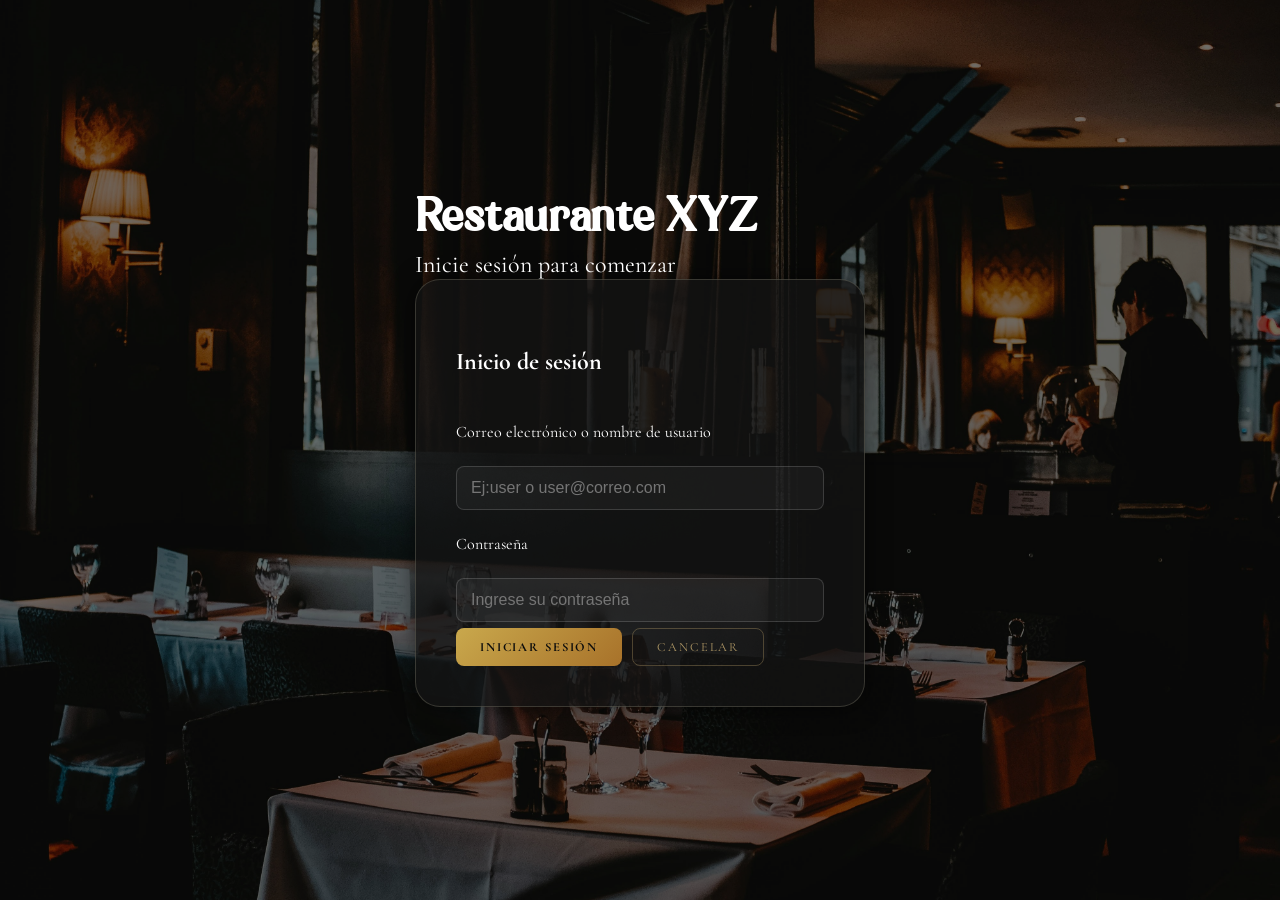
==== commit f51d4fe0: "TalianaAguirre:[Complementación y corrección de archivos js y css]" ====
--- a/paginas/mesas.html
+++ b/paginas/mesas.html
@@ -12,6 +12,7 @@
 
     <nav class="navbar">
         <span class="navbar-marca">Restaurante XYZ</span>
+        <span id="nombreUsuario" class="navbar-usuario"></span>
         <div class="navbar-links">
             <a href="mesas.html" class="activo">Mesas</a>
             <a href="reservas.html">Reservas</a>
@@ -74,9 +75,9 @@
         </div>
 
     </main>
-
+    
+    <script src="../js/dashboard.js"></script>
     <script src="../js/mesas.js"></script>
     <script src="../js/mesas_form.js"></script>
-    <script src="../js/dashboard.js"></script>
 </body>
-</html>+</html>
--- a/css/general.css
+++ b/css/general.css
@@ -33,240 +33,4 @@
     inset: 0;
     background: rgba(5, 5, 5, 0.57);
     z-index: 0;
-}
-
-body.interior {
-    background: #0a0a0a;
-}
-
-/* Navbar */
-.navbar {
-    display: flex;
-    align-items: center;
-    justify-content: space-between;
-    padding: 16px 40px;
-    border-bottom: 1px solid rgba(212, 183, 120, 0.15);
-    background: #0a0a0a;
-    position: sticky;
-    top: 0;
-    z-index: 10;
-}
-
-.navbar-marca {
-    font-family: 'Klarinda Playful Personal', serif;
-    font-size: 1.4rem;
-    color: white;
-}
-
-.navbar-links {
-    display: flex;
-    gap: 32px;
-}
-
-.navbar-links a {
-    color: rgba(255, 255, 255, 0.6);
-    text-decoration: none;
-    font-size: 0.8rem;
-    letter-spacing: 0.15em;
-    text-transform: uppercase;
-    transition: color 0.2s;
-}
-
-.navbar-links a:hover, .navbar-links a.activo {
-    color: rgba(212, 183, 120, 0.9);
-}
-
-.btn-logout {
-    background: none;
-    border: 1px solid rgba(212, 183, 120, 0.3);
-    color: rgba(212, 183, 120, 0.8);
-    padding: 8px 20px;
-    border-radius: 6px;
-    font-family: 'Cormorant Garamond', serif;
-    font-size: 0.8rem;
-    letter-spacing: 0.12em;
-    text-transform: uppercase;
-    cursor: pointer;
-    transition: background 0.2s;
-}
-
-.btn-logout:hover {
-    background: rgba(212, 183, 120, 0.1);
-}
-
-/* Layout páginas internas */
-.pagina-main {
-    flex: 1;
-    padding: 48px 40px;
-    max-width: 1100px;
-    margin: 0 auto;
-    width: 100%;
-}
-
-.pagina-header {
-    display: flex;
-    align-items: center;
-    justify-content: space-between;
-    margin-bottom: 40px;
-}
-
-.pagina-header h1 {
-    font-family: 'Klarinda Playful Personal', serif;
-    font-size: 2.4rem;
-    font-weight: 400;
-    color: white;
-}
-
-.contenido-pagina {
-    display: grid;
-    grid-template-columns: 340px 1fr;
-    gap: 40px;
-    align-items: start;
-}
-
-/* Formulario interno */
-.formulario-interno {
-    background: rgba(255, 255, 255, 0.03);
-    border: 1px solid rgba(212, 183, 120, 0.15);
-    border-radius: 12px;
-    padding: 28px;
-    display: flex;
-    flex-direction: column;
-    gap: 16px;
-}
-
-.form-titulo {
-    font-size: 1.1rem;
-    font-weight: 400;
-    color: rgba(212, 183, 120, 0.9);
-    letter-spacing: 0.08em;
-    margin-bottom: 4px;
-}
-
-.campo {
-    display: flex;
-    flex-direction: column;
-    gap: 6px;
-}
-
-.campo label {
-    font-size: 0.72rem;
-    letter-spacing: 0.15em;
-    text-transform: uppercase;
-    color: rgba(255, 255, 255, 0.5);
-}
-
-.campo input, .campo select {
-    width: 100%;
-    padding: 10px 12px;
-    background: rgba(255, 255, 255, 0.04);
-    border: 1px solid rgba(255, 255, 255, 0.12);
-    border-radius: 8px;
-    color: white;
-    font-family: 'Cormorant Garamond', serif;
-    font-size: 1rem;
-    outline: none;
-    transition: border-color 0.25s, box-shadow 0.25s;
-}
-
-.campo input:focus, .campo select:focus {
-    border-color: rgba(212, 183, 120, 0.7);
-    box-shadow: 0 0 0 3px rgba(212, 183, 120, 0.1);
-}
-
-.campo select option {
-    background: #1a1a1a;
-}
-
-.botones-form {
-    display: flex;
-    gap: 10px;
-    margin-top: 4px;
-}
-
-.btn-dorado {
-    padding: 10px 24px;
-    background: linear-gradient(135deg, #c9a84c, #a8722a);
-    border: none;
-    border-radius: 8px;
-    color: #0c0c0c;
-    font-family: 'Cormorant Garamond', serif;
-    font-size: 0.78rem;
-    font-weight: 700;
-    letter-spacing: 0.15em;
-    text-transform: uppercase;
-    cursor: pointer;
-    transition: opacity 0.2s;
-}
-
-.btn-dorado:hover { opacity: 0.85; }
-
-.btn-outline {
-    padding: 10px 24px;
-    background: none;
-    border: 1px solid rgba(212, 183, 120, 0.3);
-    border-radius: 8px;
-    color: rgba(212, 183, 120, 0.8);
-    font-family: 'Cormorant Garamond', serif;
-    font-size: 0.78rem;
-    letter-spacing: 0.15em;
-    text-transform: uppercase;
-    cursor: pointer;
-    transition: background 0.2s;
-}
-
-.btn-outline:hover { background: rgba(212, 183, 120, 0.08); }
-
-.inputError {
-    font-size: 0.75rem;
-    color: #e07070;
-    display: none;
-}
-
-.inputError.visible { display: block; }
-
-/* Tabla */
-table {
-    width: 100%;
-    border-collapse: collapse;
-    color: white;
-}
-
-thead th {
-    font-size: 0.72rem;
-    letter-spacing: 0.15em;
-    text-transform: uppercase;
-    color: rgba(212, 183, 120, 0.7);
-    padding: 12px 16px;
-    text-align: left;
-    border-bottom: 1px solid rgba(212, 183, 120, 0.15);
-}
-
-tbody td {
-    padding: 14px 16px;
-    font-size: 1rem;
-    border-bottom: 1px solid rgba(255, 255, 255, 0.05);
-    color: rgba(255, 255, 255, 0.85);
-}
-
-tbody tr:hover td {
-    background: rgba(212, 183, 120, 0.04);
-}
-
-tbody button {
-    background: none;
-    border: 1px solid rgba(255, 255, 255, 0.15);
-    color: rgba(255, 255, 255, 0.6);
-    padding: 5px 12px;
-    border-radius: 6px;
-    font-family: 'Cormorant Garamond', serif;
-    font-size: 0.85rem;
-    cursor: pointer;
-    margin-right: 6px;
-    transition: border-color 0.2s, color 0.2s;
-}
-
-tbody button:hover {
-    border-color: rgba(212, 183, 120, 0.5);
-    color: rgba(212, 183, 120, 0.9);
 }
--- a/css/dashboard.css
+++ b/css/dashboard.css
@@ -8,7 +8,6 @@
     flex-direction: column;
 }
 
-/* Navbar */
 .navbar {
     display: flex;
     align-items: center;
@@ -64,7 +63,7 @@
     color: rgba(212, 183, 120, 1);
 }
 
-/* Dashboard */
+
 .dashboard-main {
     flex: 1;
     padding: 60px 40px;
@@ -92,7 +91,7 @@
     font-weight: 400;
 }
 
-/* Tarjetas */
+
 .tarjetas {
     display: grid;
     grid-template-columns: repeat(auto-fit, minmax(220px, 1fr));
@@ -134,4 +133,4 @@
     font-size: 0.9rem;
     color: rgba(255, 255, 255, 0.4);
     line-height: 1.5;
-}+}
--- a/css/mesas.css
+++ b/css/mesas.css
@@ -27,7 +27,6 @@
     align-items: start;
 }
 
-/* Formulario interno */
 .formulario-interno {
     background: rgba(255,255,255,0.03);
     border: 1px solid rgba(212,183,120,0.15);
@@ -59,7 +58,7 @@
     color: rgba(255,255,255,0.5);
 }
 
-.campo input, .campo select {
+.campo input, .campo select, .campo textarea  {
     width: 100%;
     padding: 10px 12px;
     background: rgba(255,255,255,0.04);
@@ -128,7 +127,6 @@
 
 .inputError.visible { display: block; }
 
-/* Tabla */
 table {
     width: 100%;
     border-collapse: collapse;
@@ -175,5 +173,67 @@
 }
 
 .activo {
-    color: rgba(212,183,120,0.9) !important;
-}+    color: rgba(212,183,120,0.9) ;
+}
+
+.badge {
+    display: inline-block;
+    padding: 3px 10px;
+    border-radius: 20px;
+    font-size: 0.75rem;
+    letter-spacing: 0.08em;
+    text-transform: uppercase;
+    font-weight: 600;
+}
+.badge-disponible     { background: rgba(80,180,100,0.15);  color: #6fcf82; border: 1px solid rgba(80,180,100,0.3); }
+.badge-reservada      { background: rgba(212,183,120,0.12); color: #d4b778; border: 1px solid rgba(212,183,120,0.3); }
+.badge-ocupada        { background: rgba(220,100,80,0.12);  color: #e07060; border: 1px solid rgba(220,100,80,0.3); }
+.badge-fuera_servicio { background: rgba(120,120,120,0.15); color: #888;    border: 1px solid rgba(120,120,120,0.3); }
+.badge-pendiente      { background: rgba(212,183,120,0.12); color: #d4b778; border: 1px solid rgba(212,183,120,0.3); }
+.badge-confirmada     { background: rgba(80,180,100,0.15);  color: #6fcf82; border: 1px solid rgba(80,180,100,0.3); }
+.badge-cancelada      { background: rgba(220,100,80,0.12);  color: #e07060; border: 1px solid rgba(220,100,80,0.3); }
+.badge-finalizada     { background: rgba(120,120,120,0.15); color: #888;    border: 1px solid rgba(120,120,120,0.3); }
+
+.toast {
+    position: fixed;
+    bottom: 32px;
+    right: 32px;
+    padding: 14px 24px;
+    border-radius: 10px;
+    font-size: 0.9rem;
+    z-index: 999;
+    opacity: 0;
+    transform: translateY(12px);
+    transition: opacity 0.3s, transform 0.3s;
+    pointer-events: none;
+}
+.toast.visible { opacity: 1; transform: translateY(0); }
+.toast-ok  { background: rgba(30,30,30,0.95); border: 1px solid rgba(80,180,100,0.4);  color: #6fcf82; }
+.toast-err { background: rgba(30,30,30,0.95); border: 1px solid rgba(220,100,80,0.4);  color: #e07060; }
+
+.filtros {
+    display: flex;
+    gap: 12px;
+    margin-bottom: 20px;
+    flex-wrap: wrap;
+}
+.filtros input,
+.filtros select {
+    padding: 8px 12px;
+    background: rgba(255,255,255,0.04);
+    border: 1px solid rgba(255,255,255,0.12);
+    border-radius: 8px;
+    color: white;
+    font-family: 'Cormorant Garamond', serif;
+    font-size: 0.95rem;
+    outline: none;
+    transition: border-color 0.2s;
+}
+.filtros input:focus,
+.filtros select:focus { border-color: rgba(212,183,120,0.5); }
+.filtros select option { background: #1a1a1a; }
+
+.navbar-usuario {
+    font-size: 0.85rem;
+    color: rgba(212,183,120,0.7);
+}
